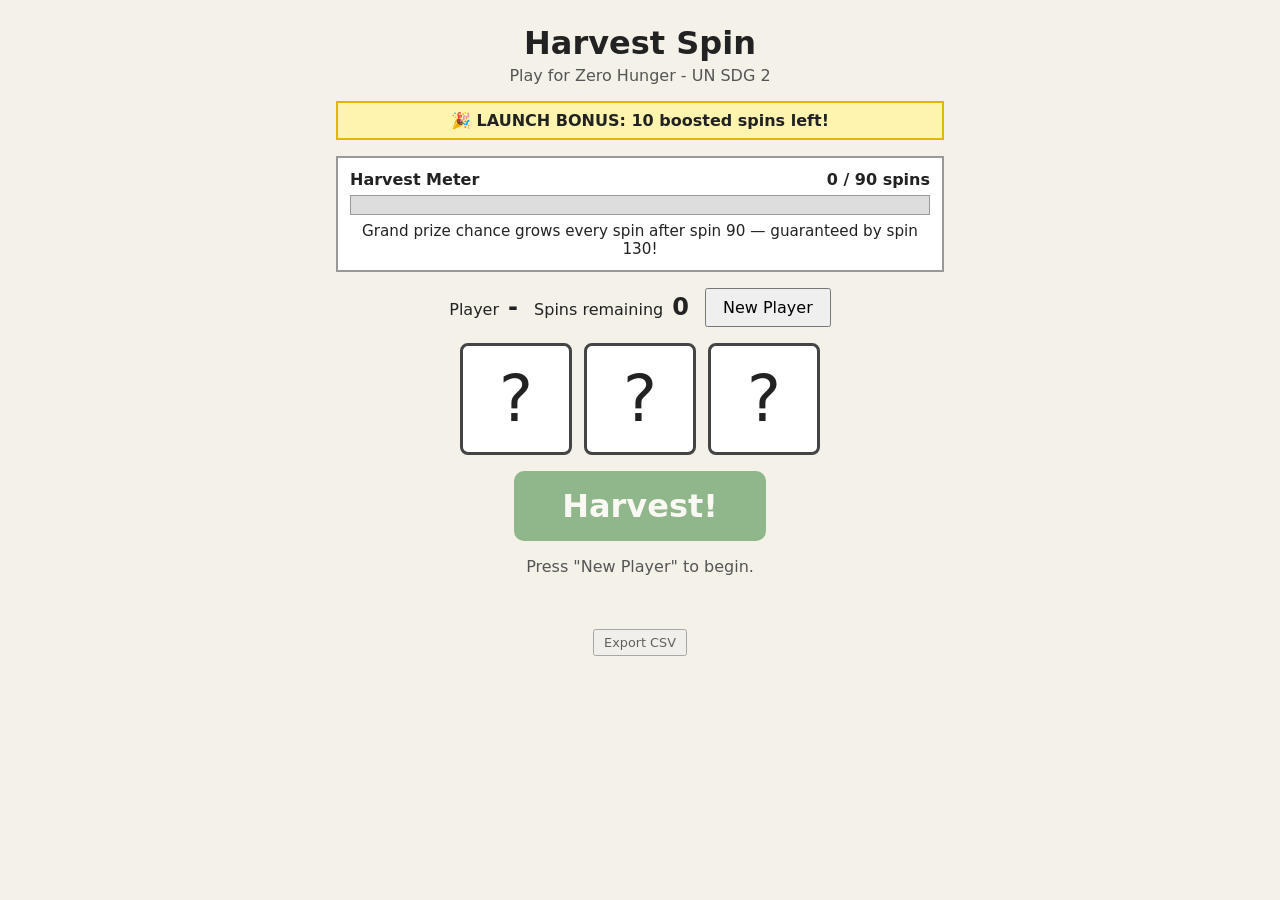
==== index.html @ 12997438 "Add plain functional UI, admin panel and browser test page index.html/style.css hold structure and l" ====
<!DOCTYPE html>
<html lang="en">
<head>
  <meta charset="utf-8">
  <meta name="viewport" content="width=device-width, initial-scale=1">
  <title>Harvest Spin</title>
  <link rel="stylesheet" href="style.css">
</head>
<body>

  <!-- Warnings (hidden unless something is wrong) -->
  <div id="config-errors" class="error-banner" hidden></div>
  <div id="storage-warning" class="warn-banner" hidden></div>

  <main id="app">
    <header id="header">
      <h1 id="title">Harvest Spin</h1>
      <p id="tagline"></p>
    </header>

    <div id="launch-banner" class="banner" hidden></div>

    <section id="meter" aria-label="Harvest Meter">
      <div class="meter-head">
        <span class="meter-title">Harvest Meter</span>
        <span id="meter-text"></span>
      </div>
      <div class="meter-track"><div id="meter-fill"></div></div>
      <p id="meter-rule"></p>
    </section>

    <section id="player-panel">
      <div class="player-stat">Player <strong id="player-number">-</strong></div>
      <div class="player-stat">Spins remaining <strong id="spins-left">0</strong></div>
      <button id="new-player-btn" type="button">New Player</button>
    </section>

    <section id="reels" aria-label="Reels">
      <div class="reel"><span class="symbol">?</span></div>
      <div class="reel"><span class="symbol">?</span></div>
      <div class="reel"><span class="symbol">?</span></div>
    </section>

    <button id="spin-btn" type="button" disabled>Harvest!</button>
    <p id="spin-hint"></p>

    <section id="result" aria-live="polite" hidden>
      <h2 id="result-title"></h2>
      <p id="result-body"></p>
    </section>
  </main>

  <footer id="operator-bar">
    <button id="export-btn" type="button">Export CSV</button>
  </footer>

  <!-- Hidden admin panel: Ctrl+Shift+A (or add #admin to the address). Content is built by ui.js. -->
  <div id="admin" class="admin-overlay" hidden>
    <div class="admin-panel" role="dialog" aria-modal="true" aria-labelledby="admin-title">
      <div class="admin-head">
        <h2 id="admin-title">Admin panel</h2>
        <button id="admin-close" type="button">Close (Esc)</button>
      </div>

      <section id="admin-stats">
        <h3>Live stats</h3>
        <div id="admin-stats-body"></div>
      </section>

      <section id="admin-settings">
        <h3>Odds, stock and prizes</h3>
        <p class="admin-note">Changes save instantly. <span class="overridden-sample">Highlighted</span> fields differ from config.js.</p>
        <div id="admin-settings-body"></div>
        <p id="admin-settings-msg" role="status"></p>
        <button id="reset-settings-btn" type="button">Reset odds &amp; settings to config.js defaults</button>
      </section>

      <section id="admin-budget">
        <h3>Budget calculator</h3>
        <div id="admin-budget-body"></div>
      </section>

      <section id="admin-sim">
        <h3>Simulation</h3>
        <div id="admin-sim-body"></div>
      </section>

      <section id="admin-danger">
        <h3>Start of event</h3>
        <div id="admin-danger-body"></div>
      </section>
    </div>
  </div>

  <script src="config.js"></script>
  <script src="engine.js"></script>
  <script src="ui.js"></script>
</body>
</html>
---- style.css ----
/* =========================================================================
   HARVEST SPIN - STYLE (deliberately plain; a designer will restyle this)
   -------------------------------------------------------------------------
   Designer notes:
   - ui.js never sets inline colours/sizes. It only toggles these state
     classes and one CSS variable, so everything visual lives in this file:
       #meter.is-ramping      Harvest Meter is full and the grand odds are rising
       #meter.is-claimed      grand prize already won
       #meter-fill            width comes from the CSS variable --fill (set on #meter)
       .reel.is-spinning      a reel is spinning
       .reel.is-stopped       a reel has just landed
       #result.is-win / .is-none   result panel for a prize / no prize
       #spin-btn:disabled     while spinning or no spins left
   - IDs and class names in index.html are stable hooks - keep them if you
     restructure, or tell the developer.
   ========================================================================= */

* { box-sizing: border-box; }

body {
  margin: 0;
  font-family: system-ui, -apple-system, "Segoe UI", sans-serif;
  background: #f4f1e8;
  color: #222;
}

button { font: inherit; cursor: pointer; padding: .5rem 1rem; }
button:disabled { cursor: not-allowed; opacity: .5; }

#app { max-width: 40rem; margin: 0 auto; padding: 1rem; text-align: center; }
#title { margin: .5rem 0 0; }
#tagline { margin: .25rem 0 1rem; color: #555; }

/* --- banners --- */
.banner { background: #fff3b0; border: 2px solid #e0b800; padding: .5rem; margin-bottom: 1rem; font-weight: bold; }
.error-banner { background: #b00020; color: #fff; padding: .75rem 1rem; }
.error-banner ul { margin: .25rem 0 0; }
.warn-banner { background: #ffd9a8; padding: .5rem 1rem; }

/* --- Harvest Meter --- */
#meter { --fill: 0%; border: 2px solid #999; background: #fff; padding: .75rem; margin-bottom: 1rem; }
.meter-head { display: flex; justify-content: space-between; font-weight: bold; }
.meter-track { height: 1.25rem; background: #ddd; border: 1px solid #999; margin: .4rem 0; overflow: hidden; }
#meter-fill { height: 100%; width: var(--fill); background: #5aa02c; transition: width .4s; }
#meter-rule { margin: .25rem 0 0; font-size: .95rem; }
#meter.is-ramping { border-color: #e0a000; animation: glow 1.2s ease-in-out infinite alternate; }
#meter.is-ramping #meter-fill { background: #f0a800; }
#meter.is-claimed { opacity: .7; }
@keyframes glow {
  from { box-shadow: 0 0 4px #ffd54a; }
  to   { box-shadow: 0 0 18px 4px #ffb300; }
}

/* --- player panel --- */
#player-panel { display: flex; gap: 1rem; align-items: center; justify-content: center; flex-wrap: wrap; margin-bottom: 1rem; }
.player-stat strong { font-size: 1.5rem; margin-left: .25rem; }

/* --- reels --- */
#reels { display: flex; gap: .75rem; justify-content: center; margin: 1rem 0; }
.reel { width: 7rem; height: 7rem; background: #fff; border: 3px solid #444; border-radius: 8px; display: flex; align-items: center; justify-content: center; }
.reel .symbol { font-size: 4rem; line-height: 1; }
.reel.is-spinning { background: #eee; }
.reel.is-spinning .symbol { filter: blur(1.5px); }
.reel.is-stopped { animation: land .25s ease-out; }
@keyframes land { from { transform: translateY(-8px); } to { transform: translateY(0); } }

/* --- spin button --- */
#spin-btn { font-size: 2rem; font-weight: bold; padding: 1rem 3rem; background: #2e7d32; color: #fff; border: 0; border-radius: 10px; }
#spin-hint { min-height: 1.5em; color: #555; }

/* --- result --- */
#result { border: 2px solid #999; background: #fff; padding: .75rem 1rem; margin-top: 1rem; }
#result.is-win { border-color: #2e7d32; background: #e7f6e7; }
#result h2 { margin: 0 0 .25rem; }
#result p { margin: 0; font-size: 1.1rem; }

/* --- operator bar --- */
#operator-bar { text-align: center; padding: 1rem; }
#operator-bar button { font-size: .8rem; padding: .25rem .6rem; opacity: .6; }

/* --- admin panel (functional styling only) --- */
.admin-overlay { position: fixed; inset: 0; background: rgba(0, 0, 0, .6); overflow-y: auto; z-index: 10; padding: 1rem; }
.admin-overlay[hidden] { display: none; }
.admin-panel { background: #fff; max-width: 60rem; margin: 0 auto; padding: 1rem 1.25rem; border-radius: 6px; text-align: left; }
.admin-head { display: flex; justify-content: space-between; align-items: center; }
.admin-panel section { border-top: 1px solid #ccc; margin-top: 1rem; padding-top: .5rem; }
.admin-panel table { border-collapse: collapse; width: 100%; margin: .5rem 0; font-size: .9rem; }
.admin-panel th, .admin-panel td { border: 1px solid #ddd; padding: .25rem .4rem; text-align: left; }
.admin-panel th { background: #f0f0f0; }
.admin-panel input[type="number"] { width: 6rem; }
.admin-panel input[type="text"] { width: 12rem; }
.admin-panel fieldset { margin: .5rem 0; }
.admin-panel label { display: inline-block; margin: .15rem 1rem .15rem 0; }
.admin-panel dl { display: grid; grid-template-columns: max-content 1fr; gap: .15rem 1rem; margin: .5rem 0; }
.admin-panel dt { font-weight: bold; }
.admin-panel dd { margin: 0; }
.admin-note { color: #555; font-size: .9rem; }
.overridden, .overridden-sample { background: #fff3b0; }
.field-error { color: #b00020; }
#admin-settings-msg { min-height: 1.4em; font-weight: bold; }
.danger { background: #b00020; color: #fff; border: 0; border-radius: 4px; }
.danger-box { border: 2px solid #b00020; padding: .5rem .75rem; margin-top: .5rem; }
.sim-progress { font-style: italic; }

@media (prefers-reduced-motion: reduce) {
  #meter.is-ramping, .reel.is-stopped { animation: none; }
}
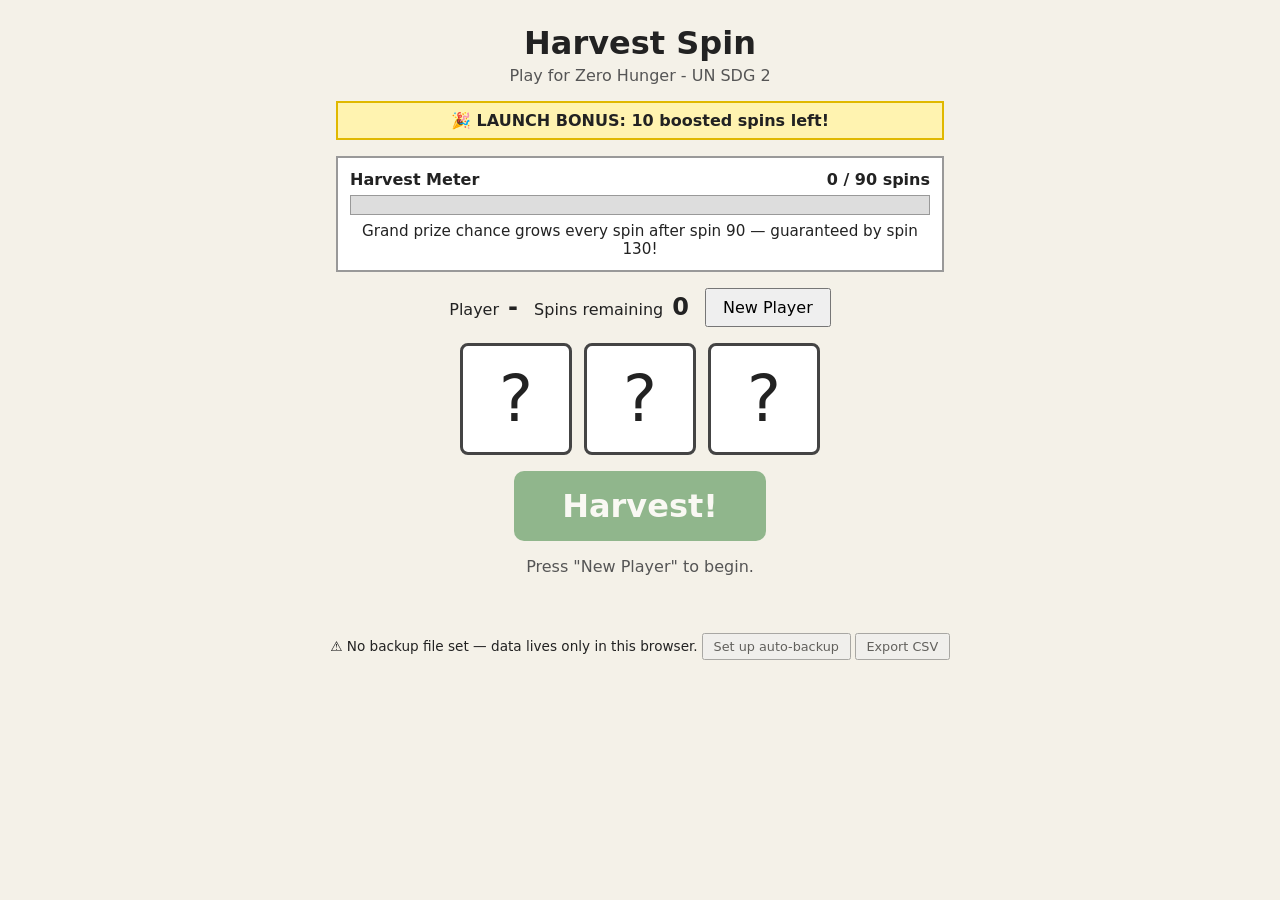
==== commit 3835b719: "UI: thank-you tier, low-stock warning, auto-backup file and restore Operator bar shows a warning whe" ====
--- a/index.html
+++ b/index.html
@@ -51,7 +51,12 @@
   </main>
 
   <footer id="operator-bar">
-    <button id="export-btn" type="button">Export CSV</button>
+    <p id="stock-warning" class="warn-text" hidden></p>
+    <p>
+      <span id="backup-status"></span>
+      <button id="backup-btn" type="button">Set up auto-backup</button>
+      <button id="export-btn" type="button">Export CSV</button>
+    </p>
   </footer>
 
   <!-- Hidden admin panel: Ctrl+Shift+A (or add #admin to the address). Content is built by ui.js. -->
@@ -85,6 +90,11 @@
         <div id="admin-sim-body"></div>
       </section>
 
+      <section id="admin-backup">
+        <h3>Backup &amp; restore</h3>
+        <div id="admin-backup-body"></div>
+      </section>
+
       <section id="admin-danger">
         <h3>Start of event</h3>
         <div id="admin-danger-body"></div>
--- a/style.css
+++ b/style.css
@@ -76,7 +76,11 @@
 
 /* --- operator bar --- */
 #operator-bar { text-align: center; padding: 1rem; }
+#operator-bar { font-size: .85rem; }
+#operator-bar p { margin: .25rem 0; }
 #operator-bar button { font-size: .8rem; padding: .25rem .6rem; opacity: .6; }
+.warn-text { background: #ffd9a8; padding: .35rem .6rem; font-weight: bold; display: inline-block; }
+.warn-text[hidden] { display: none; }
 
 /* --- admin panel (functional styling only) --- */
 .admin-overlay { position: fixed; inset: 0; background: rgba(0, 0, 0, .6); overflow-y: auto; z-index: 10; padding: 1rem; }
